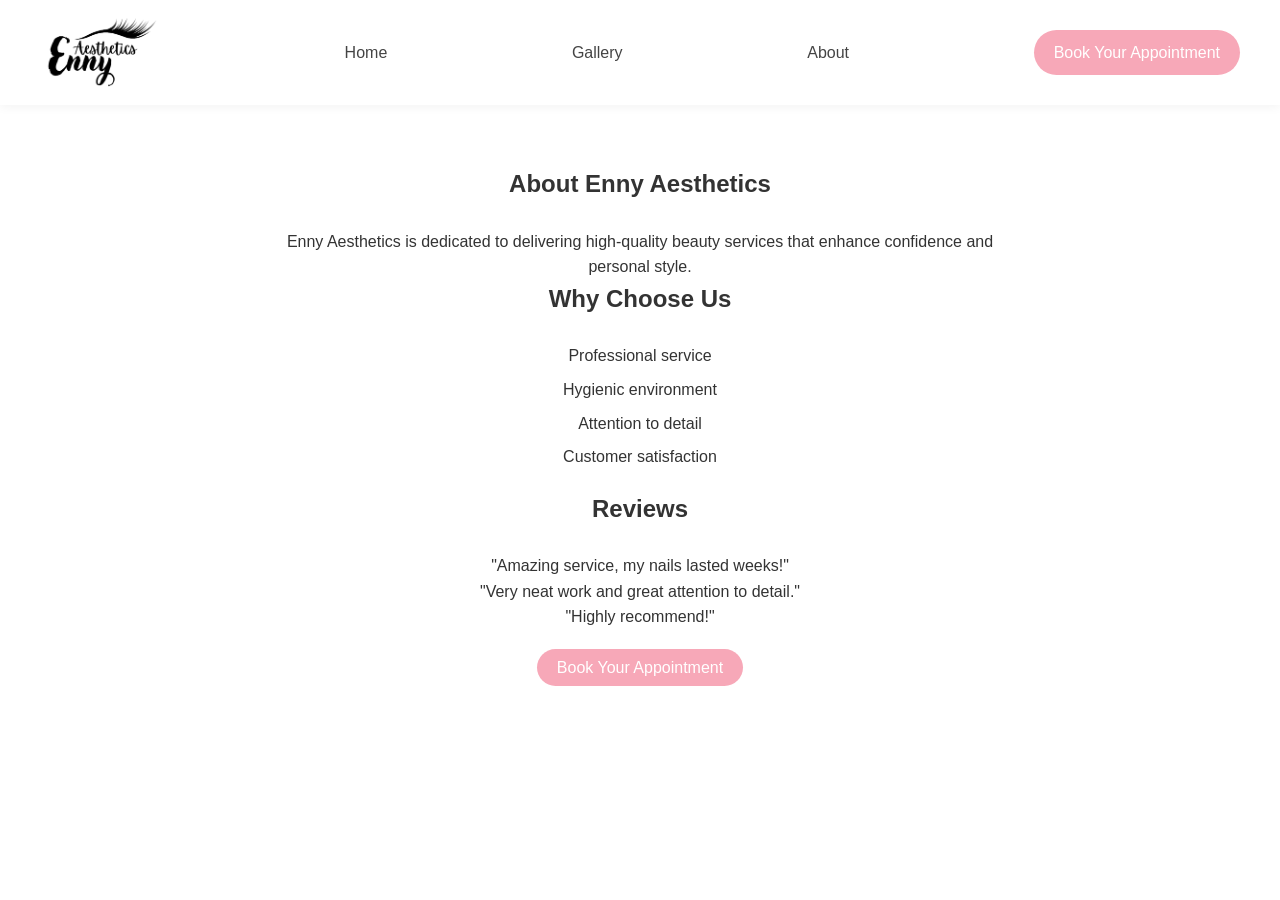
==== about.html @ ecca32d2 "updated homepage layout" ====
<!DOCTYPE html>
<html lang="en">
<head>
<meta charset="UTF-8">
<meta name="viewport" content="width=device-width, initial-scale=1.0">
<title>About</title>
<link rel="stylesheet" href="styles.css">
</head>

<body>

<nav class="navbar">
  <img src="public/gal/logo.png" class="logo" />
  <a href="/">Home</a>
  <a href="/gallery.html">Gallery</a>
  <a href="/about.html">About</a>
  <a href="/#booking" class="cta">Book Your Appointment</a>
</nav>

<section class="about">
<h1>About Enny Aesthetics</h1>

<p>
Enny Aesthetics is dedicated to delivering high-quality beauty services
that enhance confidence and personal style.
</p>

<h2>Why Choose Us</h2>
<ul>
<li>Professional service</li>
<li>Hygienic environment</li>
<li>Attention to detail</li>
<li>Customer satisfaction</li>
</ul>

<h2>Reviews</h2>
<p>"Amazing service, my nails lasted weeks!"</p>
<p>"Very neat work and great attention to detail."</p>
<p>"Highly recommend!"</p>
<br>
<a href="/#booking" style="text-decoration: none; " id="abtbookn" class="cta">Book Your Appointment</a>

</section>

</body>
</html>
---- styles.css ----
/* Reset */
* {
  margin: 0;
  padding: 0;
  box-sizing: border-box;
}

/* Fonts & Base */
body {
  font-family: "Segoe UI", Tahoma, sans-serif;
  background: #ffffff;
  color: #333;
  line-height: 1.6;
}

/* Navbar */
.navbar {
  display: flex;
  justify-content: space-between;
  align-items: center;
  padding: 18px 40px;
  background: white;
  box-shadow: 0 2px 10px rgba(0,0,0,0.05);
  position: sticky;
  top: 0;
  z-index: 1000;
}

.navbar ul {
  display: flex;
  gap: 25px;
  list-style: none;
}

.navbar a {
  text-decoration: none;
  color: #444;
  font-weight: 500;
}

.logo {
  height: 45px;
}

/* CTA Button */
.cta {
  background: #f7a8b8;
  color: white !important;
  padding: 10px 20px;
  border-radius: 999px;
  transition: 0.3s;
  font-weight: 500;
}

.cta:hover {
  background: #f48ea4;
  transform: translateY(-1px);
}

/* Hero */
.hero {
  text-align: center;
  padding: 150px 20px 150px;
  background-image: linear-gradient(
      rgba(0, 0, 0, 0.5),
      rgba(0, 0, 0, 0.5)
    ),
    url("public/bg/main.png");
  background-size: cover;
  background-position: center;
  color: white;
}

.hero h1 {
  font-size: 42px;
  margin-bottom: 15px;
}

.hero p {
  font-size: 18px;
  margin-bottom: 25px;
  color: #ffffff;
}

/* Sections */
section {
  padding: 60px 40px;
}

h1, h2 {
  text-align: center;
  margin-bottom: 25px;
}

/* Services */
.services .grid {
  display: grid;
  grid-template-columns: repeat(auto-fit, minmax(220px,1fr));
  gap: 25px;
  margin-top: 30px;
}

.card {
  background: #fff;
  padding: 30px;
  border-radius: 18px;
  text-align: center;
  box-shadow: 0 8px 20px rgba(0,0,0,0.05);
  transition: 0.3s;
}

.card:hover {
  transform: translateY(-5px);
}


/* Booking */
.booking {
  background: linear-gradient(to bottom, #fff, #fff0f5);
  padding: 80px 20px;
}

.booking h2 {
  margin-bottom: 30px;
}

.booking form {
  max-width: 520px;
  margin: auto;
  background: white;
  padding: 35px;
  border-radius: 20px;
  box-shadow: 0 10px 30px rgba(0,0,0,0.08);
  display: flex;
  flex-direction: column;
  gap: 15px;
}
.booking input,
.booking select,
.booking textarea {
  padding: 14px 16px;
  border-radius: 12px;
  border: 1px solid #eee;
  font-size: 14px;
  background: #fafafa;
  transition: 0.2s;
}

.booking input:focus,
.booking select:focus,
.booking textarea:focus {
  outline: none;
  border-color: #f7a8b8;
  background: white;
}

.booking button {
  background: linear-gradient(135deg, #f7a8b8, #f48ea4);
  color: white;
  border: none;
  padding: 15px;
  border-radius: 999px;
  font-size: 15px;
  font-weight: 500;
  cursor: pointer;
  transition: 0.25s;
  margin-top: 5px;
}

.booking button:hover {
  transform: translateY(-2px);
  box-shadow: 0 8px 18px rgba(244,142,164,0.35);
}

/* Gallery */
.gallery {
  display: grid;
  grid-template-columns: repeat(auto-fit, minmax(220px,1fr));
  gap: 15px;
  margin-top: 20px;
}

.gallery img {
  width: 100%;
  border-radius: 16px;
  transition: 0.3s;
  box-shadow: 0 4px 12px rgba(0,0,0,0.08);
}

.gallery img:hover {
  transform: scale(1.03);
}

/* About */
.about {
  max-width: 800px;
  margin: auto;
  text-align: center;
}

.about ul {
  list-style: none;
  margin: 20px 0;
}

.about li {
  margin: 8px 0;
}

/* Footer */
footer {
  background: #fff5f8;
  padding: 25px;
  text-align: center;
  margin-top: 50px;
}

.socials {
  display: flex;
  justify-content: center;
  gap: 25px;
  margin-top: 15px;
  flex-wrap: wrap;
}

.socials a {
  display: flex;
  align-items: center;
  gap: 8px;
  text-decoration: none;
  color: #333;
}

.social-icon {
  width: 24px;
  height: 24px;
}

.logo {
  width: 10%;
  height: auto;
}

/* Mobile */
@media(max-width:768px){
  .navbar {
    padding: 15px 20px;
  }
  .logo {
    width: 75px;
    height: auto;
  }
  .hero h1 {
    font-size: 30px;
  }

  section {
    padding: 50px 20px;
  }
}
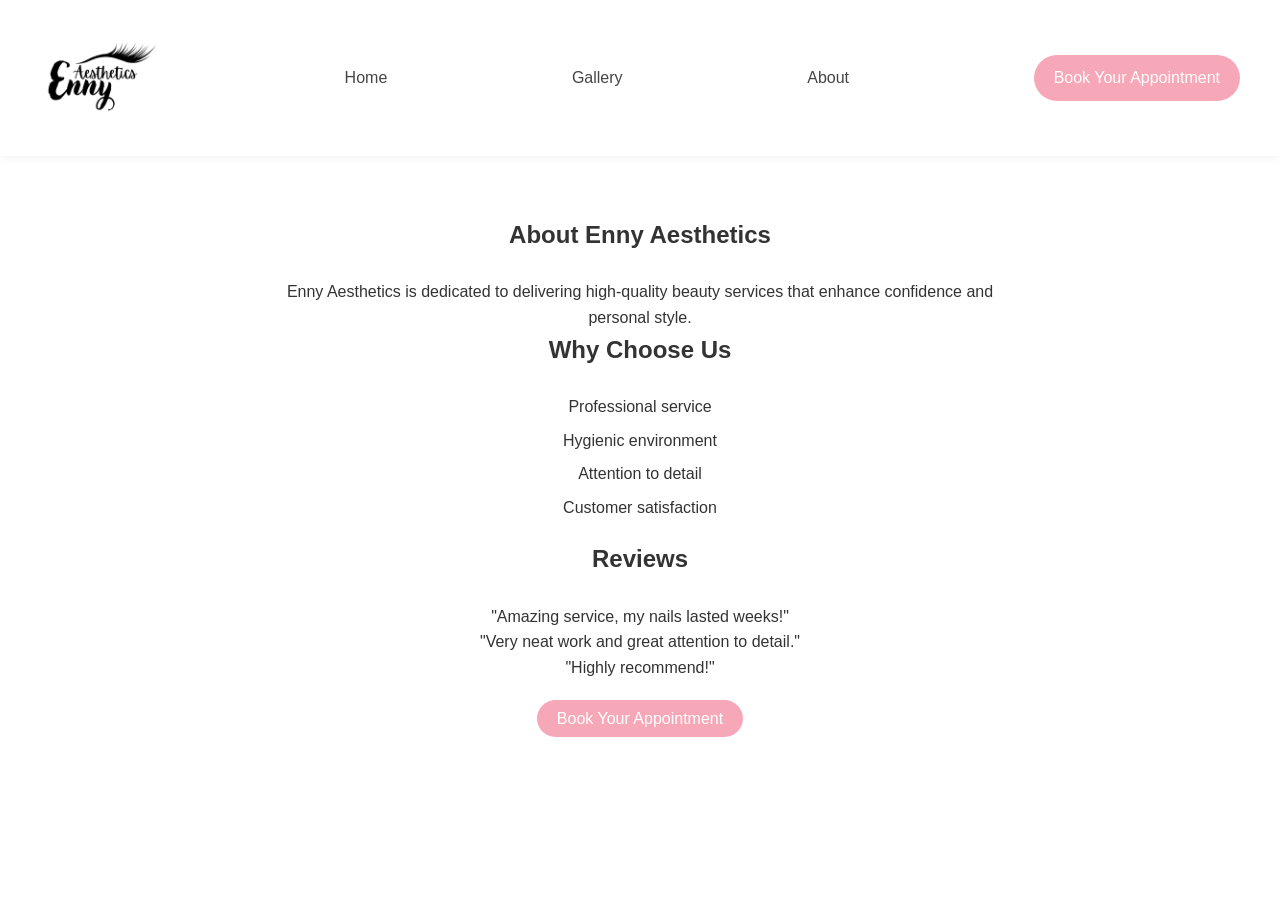
==== commit 99bdc0b1: "fixed logo" ====
--- a/about.html
+++ b/about.html
@@ -10,7 +10,7 @@
 <body>
 
 <nav class="navbar">
-  <img src="public/gal/logo.png" class="logo" />
+  <img src="logo.png" class="logo" />
   <a href="/">Home</a>
   <a href="/gallery.html">Gallery</a>
   <a href="/about.html">About</a>
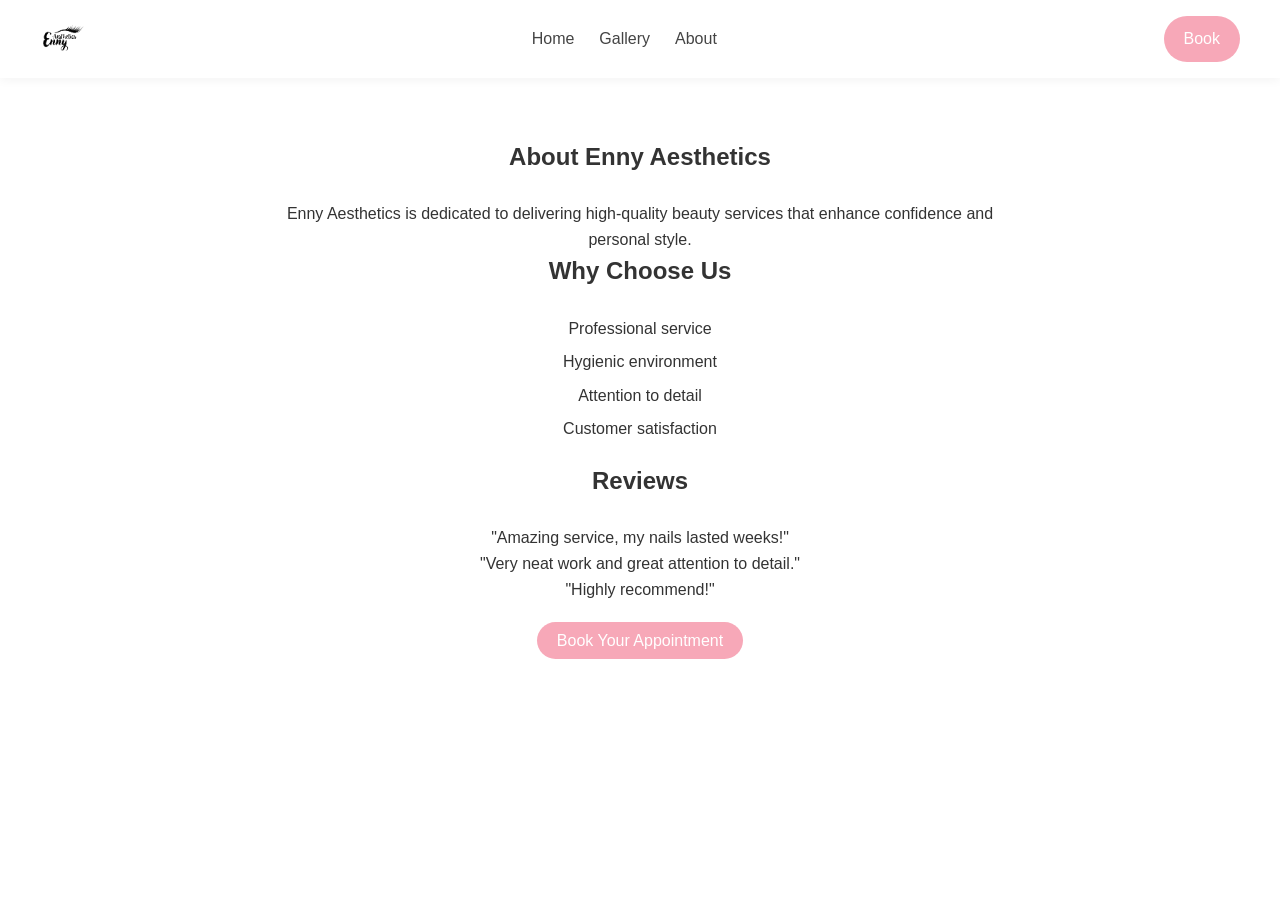
==== commit ca1f502f: "added nav bar" ====
--- a/about.html
+++ b/about.html
@@ -10,11 +10,17 @@
 <body>
 
 <nav class="navbar">
-  <img src="logo.png" class="logo" />
-  <a href="/">Home</a>
-  <a href="/gallery.html">Gallery</a>
-  <a href="/about.html">About</a>
-  <a href="/#booking" class="cta">Book Your Appointment</a>
+  <img src="logo.png" class="logo">
+
+  <div class="menu-toggle">☰</div>
+
+  <ul class="nav-links">
+    <li><a href="/">Home</a></li>
+    <li><a href="/gallery">Gallery</a></li>
+    <li><a href="/about">About</a></li>
+  </ul>
+
+  <a href="/#booking" class="cta">Book</a>
 </nav>
 
 <section class="about">
--- a/styles.css
+++ b/styles.css
@@ -65,7 +65,7 @@
       rgba(0, 0, 0, 0.5),
       rgba(0, 0, 0, 0.5)
     ),
-    url("public/bg/main.png");
+    url("bg/main.png");
   background-size: cover;
   background-position: center;
   color: white;
@@ -241,20 +241,160 @@
   height: auto;
 }
 
-/* Mobile */
-@media(max-width:768px){
+/* ---------- MOBILE FIRST ---------- */
+
+@media (max-width: 768px) {
+
+  /* Navbar */
   .navbar {
-    padding: 15px 20px;
-  }
-  .logo {
-    width: 75px;
-    height: auto;
-  }
+    flex-direction: column;
+    gap: 10px;
+    padding: 15px 15px;
+    text-align: center;
+  }
+
+  .navbar ul {
+    flex-direction: column;
+    gap: 10px;
+  }
+
+  .cta {
+    display: inline-block;
+    margin-top: 5px;
+  }
+
+  /* Hero */
+  .hero {
+    padding: 60px 15px 40px;
+  }
+
   .hero h1 {
-    font-size: 30px;
-  }
-
+    font-size: 26px;
+    line-height: 1.3;
+  }
+
+  .hero p {
+    font-size: 15px;
+  }
+
+  /* Sections */
   section {
-    padding: 50px 20px;
-  }
-}
+    padding: 45px 15px;
+  }
+
+  /* Services */
+  .services .grid {
+    grid-template-columns: 1fr;
+  }
+
+  /* Booking form */
+  .booking form {
+    padding: 20px;
+    border-radius: 16px;
+  }
+
+  .booking input,
+  .booking select,
+  .booking textarea {
+    font-size: 14px;
+    padding: 12px;
+  }
+
+  .booking button {
+    padding: 13px;
+    font-size: 14px;
+  }
+
+  /* Gallery */
+  .gallery {
+  display: grid;
+  grid-template-columns: repeat(auto-fit, minmax(160px, 1fr));
+  gap: 12px;
+}
+
+  /* About */
+  .about {
+    padding: 0 10px;
+  }
+
+  /* Footer */
+  .socials {
+    flex-direction: column;
+    gap: 12px;
+  }
+
+}
+@media (max-width: 480px) {
+  .hero h1 {
+    font-size: 22px;
+  }
+
+  .cta {
+    padding: 9px 16px;
+    font-size: 13px;
+  }
+
+  .gallery {
+    grid-template-columns: 1fr 1fr;
+  }
+}
+body {
+  overflow-x: hidden;
+}
+
+.logo {
+  height: 45px;
+  width: auto;
+  object-fit: contain;
+}
+
+.navbar {
+  display: flex;
+  justify-content: space-between;
+  align-items: center;
+  padding: 16px 40px;
+  background: white;
+  box-shadow: 0 2px 10px rgba(0,0,0,0.05);
+}
+
+.navbar ul {
+  display: flex;
+  gap: 25px;
+  list-style: none;
+  align-items: center;
+}
+
+.menu-toggle {
+  display: none;
+  font-size: 26px;
+  cursor: pointer;
+}
+
+@media (max-width: 768px) {
+
+  .menu-toggle {
+    display: block;
+  }
+
+  .nav-links {
+    position: absolute;
+    top: 70px;
+    left: 0;
+    width: 100%;
+    background: rgb(255, 255, 255);
+    flex-direction: column;
+    gap: 15px;
+    padding: 20px 0;
+    display: none;
+    box-shadow: 0 10px 20px rgba(0,0,0,0.05);
+  }
+
+  .nav-links.active {
+    display: flex;
+  }
+
+  .cta {
+    display: none;
+  }
+
+}
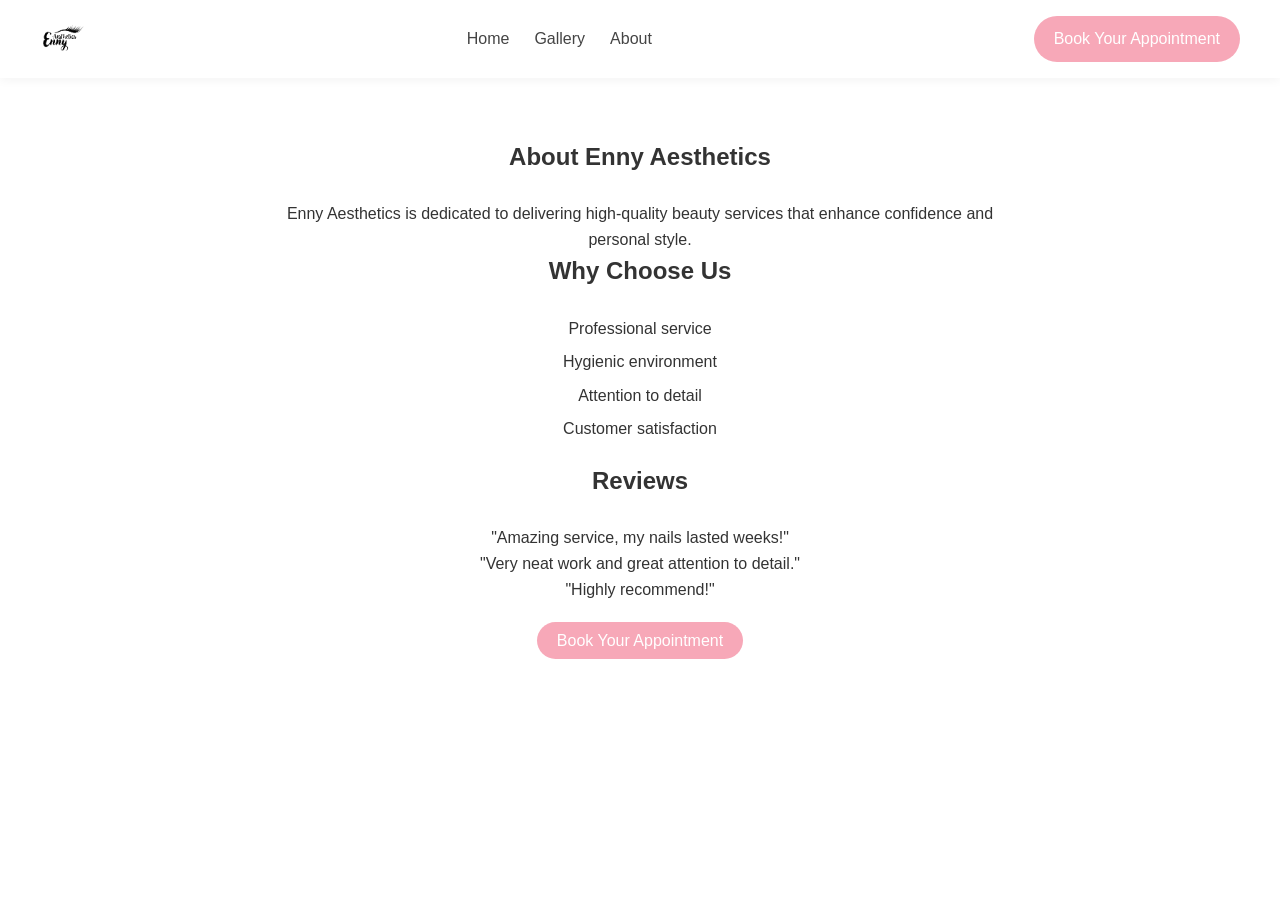
==== commit 0d46537e: "improved nav style" ====
--- a/about.html
+++ b/about.html
@@ -10,17 +10,15 @@
 <body>
 
 <nav class="navbar">
-  <img src="logo.png" class="logo">
+  <img src="logo.png" class="logo" />
 
-  <div class="menu-toggle">☰</div>
-
-  <ul class="nav-links">
+  <ul>
     <li><a href="/">Home</a></li>
-    <li><a href="/gallery">Gallery</a></li>
-    <li><a href="/about">About</a></li>
+    <li><a href="/gallery.html">Gallery</a></li>
+    <li><a href="/about.html">About</a></li>
   </ul>
 
-  <a href="/#booking" class="cta">Book</a>
+  <a href="/#booking" class="cta">Book Your Appointment</a>
 </nav>
 
 <section class="about">
--- a/styles.css
+++ b/styles.css
@@ -244,23 +244,26 @@
 /* ---------- MOBILE FIRST ---------- */
 
 @media (max-width: 768px) {
-
-  /* Navbar */
   .navbar {
-    flex-direction: column;
+    padding: 8px 12px;
+  }
+
+  .logo {
+    height: 40px;
+  }
+
+  .nav-links {
     gap: 10px;
-    padding: 15px 15px;
-    text-align: center;
-  }
-
-  .navbar ul {
-    flex-direction: column;
-    gap: 10px;
+  }
+
+  .nav-links a {
+    font-size: 12px;
+    font-weight: 500;
   }
 
   .cta {
-    display: inline-block;
-    margin-top: 5px;
+    padding: 5px 10px;
+    font-size: 11px;
   }
 
   /* Hero */
@@ -364,37 +367,17 @@
   align-items: center;
 }
 
-.menu-toggle {
-  display: none;
-  font-size: 26px;
-  cursor: pointer;
-}
-
-@media (max-width: 768px) {
-
-  .menu-toggle {
-    display: block;
-  }
-
-  .nav-links {
-    position: absolute;
-    top: 70px;
-    left: 0;
-    width: 100%;
-    background: rgb(255, 255, 255);
-    flex-direction: column;
-    gap: 15px;
-    padding: 20px 0;
-    display: none;
-    box-shadow: 0 10px 20px rgba(0,0,0,0.05);
-  }
-
-  .nav-links.active {
-    display: flex;
+@media (max-width: 480px) {
+  .hero h1 {
+    font-size: 22px;
   }
 
   .cta {
-    display: none;
-  }
-
+    padding: 9px 16px;
+    font-size: 13px;
+  }
+
+  .gallery {
+    grid-template-columns: 1fr 1fr;
+  }
 }
